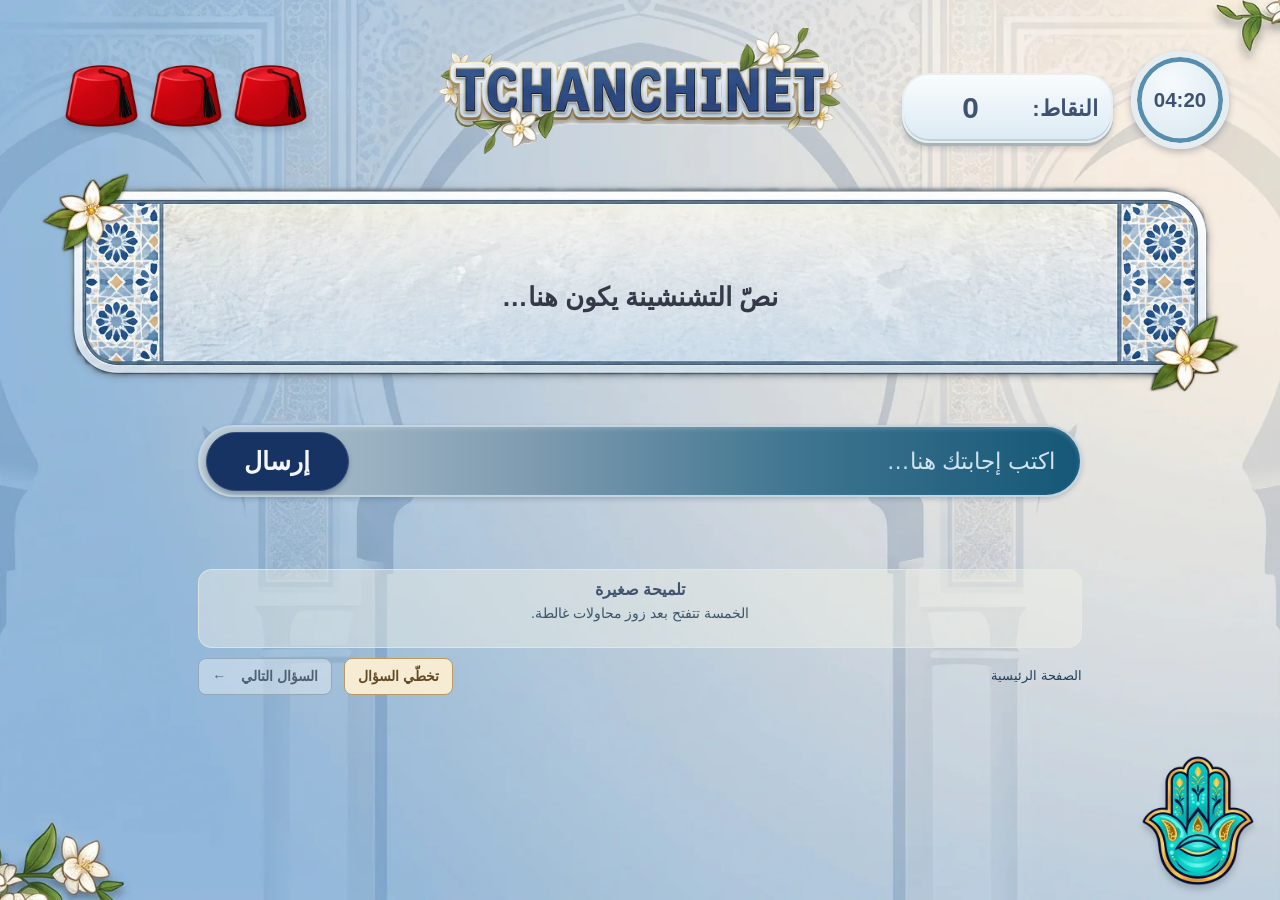
==== quiz.html @ f42209e3 "feat intializing the html and the css" ====
<!DOCTYPE html>
<html lang="ar" dir="rtl">
<head>
  <meta charset="utf-8">
  <meta name="viewport" content="width=device-width, initial-scale=1">
  <meta name="description" content="جاوب على التشنشينة: ثلاث محاولات، تلميحة بعد زوز أخطاء، وإمكانية تخطّي السؤال.">
  <title>تشنشينات — اللعب</title>
  <link rel="preload" as="image" href="assests/bg.4afab73f46.webp" type="image/webp">
  <link rel="stylesheet" href="styles.css">
  <link rel="stylesheet" href="quiz-shared.css">
  <link rel="stylesheet" href="quiz.css">
</head>
<body class="quiz-page">
  <a class="skip-link" href="#main">انتقل إلى المحتوى</a>
  <!-- After two errors: data-attempts-left="1" opens the khamsa artwork.
       JavaScript enables #hint-toggle. Clicking it sets data-hint-state="revealed".
       Reset the hint state and disabled button for each new question. -->
  <div id="quiz" class="game-screen" data-attempts-left="3" data-status="ready" data-hint-state="hidden">
    <header class="game-header">
      <div class="lives" aria-label="ثلاث محاولات متبقّية">
        <div class="chechias" aria-hidden="true">
          <span class="attempt" data-attempt="1"><img class="chechia-red" src="assests/red_chechia.c6699b2dd5.webp" alt="" width="1254" height="1254"><img class="chechia-gray" src="assests/gray_chechia.f84f7a8a7c.webp" alt="" width="1254" height="1254"></span>
          <span class="attempt" data-attempt="2"><img class="chechia-red" src="assests/red_chechia.c6699b2dd5.webp" alt="" width="1254" height="1254"><img class="chechia-gray" src="assests/gray_chechia.f84f7a8a7c.webp" alt="" width="1254" height="1254"></span>
          <span class="attempt" data-attempt="3"><img class="chechia-red" src="assests/red_chechia.c6699b2dd5.webp" alt="" width="1254" height="1254"><img class="chechia-gray" src="assests/gray_chechia.f84f7a8a7c.webp" alt="" width="1254" height="1254"></span>
        </div>
      </div>
      <a class="brand" href="index.html" aria-label="تشنشينات، الصفحة الرئيسية"><img src="assests/tchanchinet_logo.c576f576c8.webp" alt="تشنشينات" width="1516" height="470"></a>
      <div class="game-hud" aria-label="النقاط والوقت">
        <!-- Temporary CSS frames: score.png and countdown_timer.png are missing from the supplied pack. -->
        <p class="score-badge">النقاط: <strong id="score">0</strong></p>
        <div class="timer-group"><div class="timer-badge"><span id="timer" dir="ltr">04:20</span></div></div>
      </div>
    </header>

    <main id="main" class="quiz-main">
      <section class="ornament-panel question-panel" aria-labelledby="question-text">
        <img fetchpriority="high" class="panel-art" src="assests/questions_riddles_box.9d4d819e8c.webp" alt="" width="2172" height="724">
        <div class="panel-content question-content"><h1 id="question-text">نصّ التشنشينة يكون هنا…</h1></div>
      </section>

      <div class="answer-form">
        <label class="visually-hidden" for="answer">إجابتك</label>
        <div class="answer-row"><input id="answer" name="answer" type="text" dir="rtl" placeholder="اكتب إجابتك هنا…" autocomplete="off" aria-describedby="feedback"><button id="check-answer" class="send-button" type="button">إرسال</button></div>
        
      </div>

      <div class="quiz-support">
        <div id="feedback" class="feedback" role="status" aria-live="polite" aria-atomic="true">
          <p class="feedback-wrong"><strong>موش هي!</strong> جرّب إجابة أخرى.</p>
          <p class="feedback-correct"><strong>يعطيك الصحة!</strong> لقيت الإجابة الصحيحة.</p>
          <p class="feedback-exhausted">الإجابة الصحيحة هي: <strong id="correct-answer">الإجابة تكون هنا</strong>.</p>
        </div>
        <section id="hint-panel" class="hint-panel" aria-labelledby="hint-title"><h2 id="hint-title">تلميحة صغيرة</h2><p id="hint-help" class="hint-placeholder"><span class="hint-locked">الخمسة تتفتح بعد زوز محاولات غالطة.</span><span class="hint-available">انزل على عين الخمسة باش تشوف التلميحة.</span></p><div id="hint-content" class="hint-content" role="status" aria-live="polite"><p id="hint-text">التلميحة تكون هنا. معلومة صغيرة تعاونك تلقى الإجابة…</p></div></section>
        <div class="quiz-navigation"><a class="text-link" href="index.html">الصفحة الرئيسية</a><div class="quiz-actions"><button id="skip-question" class="skip-button" type="button">تخطّي السؤال</button><button id="next-question" class="next-button" type="button" disabled>السؤال التالي <span aria-hidden="true">←</span></button></div></div>
      </div>
    </main>
    <button id="hint-toggle" class="hamsa-decoration hint-toggle" type="button" aria-label="إظهار التلميحة" aria-controls="hint-content" aria-describedby="hint-help" aria-expanded="false" disabled>
      <img class="hamsa-closed" src="assests/hamsa_closed.fa600d37b2.webp" alt="" width="1254" height="1254">
      <img class="hamsa-open" src="assests/hamsa_open.4b87739d10.webp" alt="" width="1254" height="1254">
    </button>
  </div>
</body>
</html>
---- styles.css ----
/* Styles communs a toutes les pages */
.player-blue {
  --player-color: #3e79aa;
  --player-text: #244b7a;
  --player-background: #e4f0fa;
}

.player-gold {
  --player-color: #bf962f;
  --player-text: #795516;
  --player-background: #faf0d6;
}

.player-card {
  min-width: 0;
  border: 1px solid var(--player-color);
  border-radius: 12px;
  background: var(--player-background);
  color: var(--player-text);
}

.player-dot {
  display: inline-block;
  flex-shrink: 0;
  width: 10px;
  height: 10px;
  border-radius: 50%;
  background: var(--player-color);
}

:root {
  --navy: #183666;
  --ink: #343b49;
  --unit: 1px;
  --font: "Segoe UI", Tahoma, Arial, sans-serif;
}

* {
  box-sizing: border-box;
}

html {
  min-height: 100%;
  scroll-behavior: smooth;
}

body {
  margin: 0;
  min-height: 100vh;
  color: var(--ink);
  font-family: var(--font);
  line-height: 1.5;
  background: #aec9dc url("assests/bg.4afab73f46.webp") center center / cover fixed no-repeat;
}

h1,
p {
  margin: 0;
}

a {
  color: inherit;
  text-decoration: none;
}

img {
  display: block;
  max-width: 100%;
}

::selection {
  color: var(--navy);
  background: #f3d999;
}

:focus-visible {
  outline: 3px solid #153962;
  outline-offset: 6px;
}

[hidden] {
  display: none !important;
}

.skip-link {
  position: fixed;
  top: 10px;
  left: 10px;
  z-index: 10;
  padding: 10px 16px;
  border-radius: 8px;
  background: var(--navy);
  color: white;
  transform: translateY(-160%);
}

.skip-link:focus {
  transform: translateY(0);
}

.game-screen {
  position: relative;
  width: min(1376px, 100%);
  min-height: 100svh;
  margin-inline: auto;
  padding-bottom: calc(65 * var(--unit));
  isolation: isolate;
}

.game-header {
  direction: ltr;
  min-height: calc(175 * var(--unit));
  display: grid;
  grid-template-columns: minmax(0, 1fr) auto minmax(0, 1fr);
  align-items: start;
  gap: calc(18 * var(--unit));
  padding: calc(43 * var(--unit)) calc(70 * var(--unit)) 0;
}

.brand {
  grid-column: 2;
  display: block;
  width: calc(435 * var(--unit));
  justify-self: center;
}

.brand img {
  width: 100%;
  height: auto;
}

.ornament-panel {
  position: relative;
  margin-inline: auto;
}

.panel-art {
  position: absolute;
  z-index: -1;
  left: 0;
  top: 50%;
  width: 100%;
  height: auto;
  transform: translateY(-50%);
  pointer-events: none;
}

.panel-content {
  position: relative;
  min-width: 0;
  overflow-wrap: anywhere;
}

.rules-panel {
  width: calc(1030 * var(--unit));
  min-height: calc(350 * var(--unit));
  display: grid;
  align-items: center;
}

@media (max-width: 1376px) {
  :root {
    --unit: clamp(0.5px, 0.072675vw, 1px);
  }
}

@media (prefers-reduced-motion: reduce) {
  html {
    scroll-behavior: auto;
  }

  *,
    *::before,
    *::after {
    animation: none !important;
    transition: none !important;
  }
}

:root {
  --success: #276043;
  --error: #963633;
}

h2 {
  margin: 0;
}

button,
input {
  font: inherit;
}

button {
  cursor: pointer;
}

button:disabled {
  cursor: not-allowed;
}

.visually-hidden {
  position: absolute;
  width: 1px;
  height: 1px;
  padding: 0;
  margin: -1px;
  overflow: hidden;
  clip-path: inset(50%);
  white-space: nowrap;
  border: 0;
}

.page-actions {
  display: flex;
  justify-content: center;
  margin: calc(27 * var(--unit)) auto 0;
}

.game-button {
  display: inline-flex;
  align-items: center;
  justify-content: center;
  min-height: calc(72 * var(--unit));
  padding: calc(14 * var(--unit)) calc(45 * var(--unit));
  border: 3px solid #dcc48c;
  border-radius: 999px;
  background: linear-gradient(#294e79, #183666);
  color: #f3e0b4;
  font-size: max(16px, calc(24 * var(--unit)));
  font-weight: 700;
  text-align: center;
  box-shadow: 0 4px 8px rgb(42 52 68 / 23%);
  transition: transform 180ms ease, filter 180ms ease;
}

.game-button:hover {
  transform: translateY(-3px);
  filter: brightness(1.07);
}

.game-button:active {
  transform: translateY(0);
}

@media (max-width: 1100px), (max-height: 500px) {
  .rules-panel > .panel-art {
    display: none;
  }
  body {
    background-attachment: scroll;
  }

  .game-screen {
    width: min(100%, 1000px);
    height: 100svh;
    min-height: 560px;
    padding: 8px 12px;
    display: flex;
    flex-direction: column;
    gap: 8px;
  }

  .game-header {
    flex-shrink: 0;
    min-height: 0;
    grid-template-columns: 1fr 1fr;
    align-items: center;
    gap: 4px 8px;
    padding: 0;
  }

  .brand {
    grid-column: 1 / -1;
    grid-row: 1;
    width: clamp(170px, 25svh, 250px);
  }

  .rules-panel {
    width: 100%;
    min-height: 0;
    padding: 12px;
    border: 12px solid transparent;
    border-image: url("assests/rules_box.2c1fac0e9b.webp") 100 220 100 220 fill / 16px 24px / 0 stretch;
  }

  .page-actions {
    margin: 0;
  }

  .game-button {
    width: min(390px, 100%);
    min-height: 48px;
    padding: 8px 18px;
    font-size: 18px;
  }
}

@media (min-width: 600px) and (max-width: 1100px) and (min-height: 701px) {
  .game-screen {
    min-height: 680px;
    padding: 20px 28px;
    gap: 16px;
    font-size: 20px;
  }

  .brand {
    width: clamp(300px, 38vw, 420px);
  }

  .rules-panel {
    padding: 24px;
    border-width: 20px;
    border-image-width: 24px 35px;
  }

  .game-button {
    min-height: 60px;
    font-size: 24px;
  }
}
---- quiz-shared.css ----
/* Quiz : solo et deux joueurs */
.hint-toggle img {
  width: 100%;
  height: auto;
}

.lives {
  direction: rtl;
  grid-column: 1;
  grid-row: 1;
  margin-top: calc(33 * var(--unit));
}

.chechias,
.answer-row,
.quiz-navigation,
.quiz-actions,
.next-button {
  display: flex;
  align-items: center;
}

.chechias {
  gap: calc(16 * var(--unit));
}

.attempt {
  flex: 0 0 auto;
  width: calc(78 * var(--unit));
}

.attempt img {
  height: auto;
  filter: drop-shadow(0 4px 3px rgb(31 44 61 / 18%));
}

.chechia-gray,
.hamsa-open,
.hint-available,
.feedback-wrong,
.feedback-correct,
.feedback-exhausted,
.hint-content {
  display: none;
}

.hamsa-decoration {
  position: absolute;
  right: calc(18 * var(--unit));
  bottom: calc(15 * var(--unit));
  z-index: -1;
  width: calc(166 * var(--unit));
  height: auto;
  pointer-events: none;
  filter: drop-shadow(0 5px 3px rgb(36 52 66 / 23%));
}

.hint-toggle {
  z-index: 1;
  padding: 0;
  border: 0;
  border-radius: 45%;
  background: transparent;
  pointer-events: auto;
  transition: transform 180ms ease, filter 180ms ease;
}

.hint-toggle:not(:disabled):hover {
  transform: translateY(-3px);
}

.hint-toggle:not(:disabled):hover {
  filter: drop-shadow(0 0 9px rgb(220 178 83 / 65%));
}

.game-hud {
  grid-column: 3;
  grid-row: 1;
  display: flex;
  justify-content: flex-end;
  align-items: flex-start;
  gap: calc(23 * var(--unit));
  margin-top: calc(32 * var(--unit));
  margin-right: calc(-10 * var(--unit));
}

.timer-group {
  display: flex;
  flex-direction: column;
  align-items: center;
  gap: calc(5 * var(--unit));
}

.timer-badge {
  display: grid;
  place-items: center;
  width: calc(105 * var(--unit));
  height: calc(105 * var(--unit));
  border: calc(7 * var(--unit)) solid #e6edf0;
  border-radius: 50%;
  background: radial-gradient(circle at 40% 30%, #f6fafc, #d5e6ee);
  box-shadow: 0 3px 7px rgb(36 51 70 / 30%), inset 0 0 0 calc(5 * var(--unit)) #588ead;
  color: #405271;
  font-size: calc(22 * var(--unit));
  font-weight: 750;
}

#timer {
  display: block;
  width: 100%;
  text-align: center;
  line-height: 1;
  font-variant-numeric: tabular-nums;
  white-space: nowrap;
}

.question-panel {
  width: calc(1290 * var(--unit));
  min-height: 0;
  display: grid;
  align-items: center;
}

.question-content {
  padding: 0;
  text-align: center;
  overflow-wrap: anywhere;
  position: absolute;
  display: grid;
  grid-template-rows: minmax(0, 1fr);
  inset: calc(35 * var(--unit)) 10%;
}

.question-content h1 {
  color: #353846;
  font-size: max(17px, calc(28 * var(--unit)));
  font-weight: 650;
  line-height: 1.5;
  width: 100%;
  height: 100%;
  min-height: 0;
  padding: 2px;
  align-content: center;
  overflow: auto;
  scrollbar-width: thin;
}

.answer-form,
.quiz-support {
  width: calc(950 * var(--unit));
  margin: 0 auto;
}

.answer-row {
  position: relative;
  gap: calc(12 * var(--unit));
  min-height: calc(77 * var(--unit));
  padding: calc(5 * var(--unit)) calc(27 * var(--unit)) calc(5 * var(--unit)) calc(6 * var(--unit));
  border: 2px solid #c4d5df;
  border-radius: 999px;
  background: linear-gradient(270deg, #155777, #3f7590 32%, #7e9bb0 62%, #b7c8d3);
  box-shadow: 0 2px 5px rgb(22 56 86 / 22%), inset 0 2px 4px rgb(245 252 255 / 20%);
}

.answer-row input {
  min-width: 0;
  flex: 1;
  width: 100%;
  padding: calc(10 * var(--unit)) 0;
  border: 0;
  background: transparent;
  color: white;
  caret-color: #c8ffff;
  cursor: text;
  font-size: calc(25 * var(--unit));
  line-height: 1.4;
}

.answer-row input::placeholder {
  color: #d1e3ef;
  opacity: 1;
}

.answer-row input:focus {
  outline: 0;
}

.answer-row:focus-within {
  outline: 3px solid #214b75;
  outline-offset: 5px;
}

.send-button {
  position: relative;
  flex-shrink: 0;
  min-width: calc(154 * var(--unit));
  min-height: calc(63 * var(--unit));
  border: 1px solid #344e7b;
  border-radius: 999px;
  background: #163364;
  color: #f4f7ff;
  font-size: calc(27 * var(--unit));
  font-weight: 650;
  box-shadow: 0 3px 4px rgb(17 37 67 / 27%);
  transition: background-color 180ms ease;
}

.send-button:hover {
  background: #244b81;
}

.send-button:disabled {
  background: #586c89;
}

.feedback {
  min-height: 0;
  padding: calc(6 * var(--unit)) calc(14 * var(--unit));
  border: 1px solid transparent;
  border-radius: 12px;
  text-align: center;
  color: #354f67;
  font-size: max(12px, calc(16 * var(--unit)));
}

.hint-panel {
  margin-top: 0;
  padding: calc(10 * var(--unit)) calc(20 * var(--unit));
  border: 1px solid rgb(233 234 222 / 75%);
  border-radius: 14px;
  background: rgb(244 243 231 / 43%);
  text-align: center;
}

.hint-panel h2 {
  margin-bottom: 0;
  color: #405370;
  font-size: max(13px, calc(17 * var(--unit)));
  font-weight: 650;
}

.hint-panel p {
  color: #3c556c;
  font-size: max(12px, calc(15 * var(--unit)));
}

.quiz-navigation {
  justify-content: space-between;
  gap: 20px;
  margin-top: 0;
}

.quiz-actions {
  gap: 12px;
}

.skip-button,
.next-button {
  min-height: 38px;
  border-radius: 8px;
  font-size: 14px;
  font-weight: 650;
}

.skip-button {
  padding: 6px 17px;
  border: 1px solid #b89b5e;
  background: #f6ecd3;
  color: #634c25;
  transition: background-color 180ms ease;
}

.skip-button:hover {
  background: #ead6a8;
}

.text-link {
  font-size: max(12px, calc(14 * var(--unit)));
  color: #213f60;
  text-underline-offset: 4px;
}

.text-link:hover {
  text-decoration: underline;
}

.next-button {
  padding: 6px 13px;
  gap: 15px;
  border: 1px solid #627b91;
  background: rgb(244 248 250 / 70%);
  color: var(--navy);
}

.next-button:disabled {
  color: #4f6275;
  background: rgb(229 237 241 / 50%);
  border-color: #91a8b9;
}

.next-button:not(:disabled):hover {
  background: #f4ecd9;
}

[data-attempts-left="2"] [data-attempt="1"] .chechia-red,
[data-attempts-left="1"] [data-attempt="1"] .chechia-red,
[data-attempts-left="1"] [data-attempt="2"] .chechia-red,
[data-attempts-left="0"] .chechia-red {
  display: none;
}

[data-attempts-left="2"] [data-attempt="1"] .chechia-gray,
[data-attempts-left="1"] [data-attempt="1"] .chechia-gray,
[data-attempts-left="1"] [data-attempt="2"] .chechia-gray,
[data-attempts-left="0"] .chechia-gray {
  display: block;
}

[data-attempts-left="1"] .hamsa-closed,
[data-attempts-left="0"] .hamsa-closed,
[data-attempts-left="1"] .hint-locked,
[data-attempts-left="0"] .hint-locked {
  display: none;
}

[data-attempts-left="1"] .hamsa-open,
[data-attempts-left="0"] .hamsa-open {
  display: block;
}

[data-attempts-left="1"] .hint-available,
[data-attempts-left="0"] .hint-available {
  display: inline;
}

[data-attempts-left="1"][data-hint-state="revealed"] .hint-placeholder,
[data-attempts-left="0"][data-hint-state="revealed"] .hint-placeholder {
  display: none;
}

[data-attempts-left="1"][data-hint-state="revealed"] .hint-content,
[data-attempts-left="0"][data-hint-state="revealed"] .hint-content {
  display: block;
  animation: reveal 250ms ease both;
}

[data-attempts-left="1"] .hint-panel,
[data-attempts-left="0"] .hint-panel {
  background: #f4ebd3;
  border-color: #c5ae79;
}

[data-status="wrong"] .feedback-wrong,
[data-status="correct"] .feedback-correct,
[data-status="exhausted"] .feedback-exhausted {
  display: block;
}

[data-status="wrong"] .feedback {
  background: #fbebe6;
  border-color: #cc9792;
  color: var(--error);
}

[data-status="wrong"] .answer-row {
  border-color: var(--error);
}

[data-status="correct"] .feedback {
  background: #eaf4ec;
  border-color: #8fb69b;
  color: var(--success);
}

[data-status="correct"] .answer-row {
  border-color: var(--success);
}

[data-status="exhausted"] .feedback {
  background: #f4ebd3;
  border-color: #c5ae79;
  color: #6e542c;
}

@keyframes reveal {
  from {
    opacity: 0;
    transform: translateY(5px);
  }
  to {
    opacity: 1;
    transform: translateY(0);
  }
}

@media (min-width: 1101px) and (min-height: 501px) {
  .quiz-page .game-screen {
    --unit: min(1px, 0.072675vw, 0.130208svh);
    min-height: 0;
    height: 100svh;
    padding-bottom: 0;
    display: grid;
    grid-template-rows: calc(210 * var(--unit)) minmax(0, 1fr);
  }

  .quiz-page .game-header {
    position: relative;
    display: block;
    min-height: 0;
    height: 100%;
    padding: 0;
  }

  .quiz-page .brand {
    position: absolute;
    top: calc(30 * var(--unit));
    left: 50%;
    width: calc(435 * var(--unit));
    transform: translateX(-50%);
  }

  .quiz-page .lives {
    position: absolute;
    top: calc(65 * var(--unit));
    left: calc(70 * var(--unit));
    margin: 0;
  }

  .quiz-page .chechias {
    gap: calc(13 * var(--unit));
  }

  .quiz-page .attempt {
    height: calc(78 * var(--unit));
  }

  .quiz-page .attempt img {
    width: 100%;
    height: 100%;
    object-fit: contain;
  }

  .quiz-page .game-hud {
    position: absolute;
    top: calc(55 * var(--unit));
    right: calc(55 * var(--unit));
    margin: 0;
    display: grid;
    grid-template-columns: calc(226 * var(--unit)) calc(105 * var(--unit));
    gap: calc(20 * var(--unit));
  }

  .quiz-page .timer-group {
    width: calc(105 * var(--unit));
  }

  .quiz-page .quiz-main {
    min-height: 0;
    display: grid;
    grid-template-rows: calc(220 * var(--unit)) calc(100 * var(--unit)) minmax(0, 1fr);
    gap: calc(16 * var(--unit));
    padding-bottom: calc(18 * var(--unit));
  }

  .quiz-page .question-panel {
    height: 100%;
  }

  .quiz-page .answer-form {
    min-height: 0;
    align-self: center;
  }

  .quiz-page .quiz-support {
    min-height: 0;
    height: 100%;
    display: grid;
    grid-template-rows: calc(40 * var(--unit)) calc(85 * var(--unit)) calc(40 * var(--unit));
    align-content: start;
    gap: calc(10 * var(--unit));
  }

  .quiz-page .feedback {
    overflow: auto;
    scrollbar-width: thin;
  }

  .quiz-page .hint-panel {
    min-height: 0;
    display: grid;
    grid-template-rows: calc(25 * var(--unit)) minmax(0, 1fr);
  }

  .quiz-page .hint-panel h2 {
    line-height: 1.3;
  }

  .quiz-page .hint-placeholder,
      .quiz-page .hint-content {
    min-height: 0;
    max-height: 100%;
    overflow: auto;
    scrollbar-width: thin;
  }

  .quiz-page .quiz-navigation {
    min-height: 0;
  }

  .quiz-page .skip-button,
      .quiz-page .next-button {
    min-height: calc(40 * var(--unit));
    padding: calc(5 * var(--unit)) calc(14 * var(--unit));
  }

  .quiz-page .hamsa-decoration {
    width: calc(140 * var(--unit));
  }
}

@media (max-width: 1100px), (max-height: 500px) {
    .question-panel > .panel-art {
    display: none;
  }

  .quiz-main {
    flex: 1;
    min-height: 0;
    display: grid;
    grid-template-rows: minmax(100px, 1fr) 54px 180px;
    gap: 8px;
  }

  .lives {
    grid-column: 1;
    grid-row: 2;
    margin: 0;
  }

  .attempt {
    width: 32px;
  }

  .chechias {
    gap: 5px;
  }

  .game-hud {
    grid-column: 2;
    grid-row: 2;
    margin: 0;
    gap: 6px;
    align-items: center;
  }

  .timer-badge {
    width: 46px;
    height: 46px;
    border-width: 3px;
    font-size: 12px;
    box-shadow: 0 2px 4px #24334640, inset 0 0 0 3px #588ead;
  }

  .question-panel {
    width: 100%;
    height: 100%;
    border: 12px solid transparent;
    border-image: url("assests/questions_riddles_box.9d4d819e8c.webp") 190 220 190 220 fill / 18px 24px / 0 stretch;
  }

  .question-content {
    inset: 10px 12px;
  }

  .question-content h1 {
    font-size: clamp(18px, 2.6svh, 23px);
  }

  .answer-form,
    .quiz-support {
    width: 100%;
    margin: 0;
    min-height: 0;
  }

  .answer-row {
    height: 100%;
    min-height: 0;
    padding: 4px 12px 4px 4px;
    gap: 6px;
  }

  .answer-row input {
    padding: 6px 0;
    font-size: 16px;
  }

  .send-button {
    min-width: 65px;
    min-height: 44px;
    font-size: 19px;
  }

  .quiz-support {
    display: grid;
    grid-template-rows: 32px 64px 72px;
    gap: 6px;
  }

  .feedback {
    padding: 3px 8px;
    font-size: 13px;
    overflow: auto;
  }

  .hint-panel {
    margin: 0;
    padding: 4px 66px 4px 8px;
    min-height: 0;
    display: grid;
    grid-template-rows: 22px minmax(0, 1fr);
  }

  .hint-panel h2 {
    font-size: 14px;
  }

  .hint-panel p {
    font-size: 13px;
  }

  .hint-placeholder,
    .hint-content {
    min-height: 0;
    overflow: auto;
  }

  .hamsa-decoration {
    right: 18px;
    bottom: 90px;
    width: 54px;
  }

  .quiz-navigation {
    flex-direction: column-reverse;
    align-items: stretch;
    justify-content: space-between;
    gap: 4px;
    margin: 0;
  }

  .quiz-actions {
    gap: 6px;
  }

  .quiz-actions > button {
    flex: 1;
    min-width: 0;
    min-height: 44px;
    padding: 5px 6px;
    justify-content: center;
    gap: 4px;
    font-size: 13px;
  }

  .text-link {
    align-self: center;
    font-size: 14px;
  }
}

@media (min-width: 600px) and (max-width: 1100px) and (min-height: 701px) {
  .quiz-main {
    grid-template-rows: minmax(140px, 1fr) 68px 218px;
    gap: 12px;
  }

  .attempt {
    width: 46px;
  }

  .timer-badge {
    width: 64px;
    height: 64px;
    font-size: 17px;
  }

  .question-content {
    inset: 18px 24px;
  }

  .question-content h1 {
    font-size: clamp(25px, 3vw, 32px);
  }

  .answer-row input {
    font-size: 22px;
  }

  .send-button {
    min-width: 100px;
    min-height: 56px;
    font-size: 25px;
  }

  .quiz-support {
    grid-template-rows: 38px 84px 80px;
    gap: 8px;
  }

  .feedback,
    .hint-panel p,
    .text-link {
    font-size: 18px;
  }

  .hint-panel {
    padding: 8px 90px 8px 16px;
    grid-template-rows: 28px minmax(0, 1fr);
  }

  .hint-panel h2 {
    font-size: 21px;
  }

  .hamsa-decoration {
    width: 72px;
    right: 36px;
    bottom: 114px;
  }

  .quiz-actions > button {
    min-height: 48px;
    font-size: 18px;
  }
}
---- quiz.css ----
/* Score du mode solo */
.score-badge {
  direction: rtl;
  display: flex;
  justify-content: center;
  align-items: baseline;
  gap: calc(9 * var(--unit));
  width: 100%;
  min-height: 0;
  margin-top: calc(24 * var(--unit));
  padding: calc(10 * var(--unit)) calc(14 * var(--unit));
  border: 2px solid #e9eef1;
  border-radius: calc(29 * var(--unit));
  background: linear-gradient(#f9fcfd, #dceaf4);
  box-shadow: 0 3px 1px #a7b3b7, 0 5px 6px rgb(34 48 67 / 20%), inset 0 -2px 0 #c2d2dc;
  color: #405271;
  font-size: calc(24 * var(--unit));
  font-weight: 700;
}

.score-badge strong {
  font-size: calc(32 * var(--unit));
  line-height: 1;
}

@media (min-width: 1101px) and (min-height: 501px) {
  .quiz-page .score-badge {
    height: calc(75 * var(--unit));
    display: grid;
    grid-template-columns: auto minmax(0, 1fr);
    align-items: center;
  }

  .quiz-page .score-badge strong {
    display: block;
    width: 100%;
    text-align: center;
  }

  .quiz-page .score-badge strong {
    font-variant-numeric: tabular-nums;
    white-space: nowrap;
  }
}

@media (max-width: 1100px), (max-height: 500px) {
  .score-badge {
    width: 92px;
    min-height: 36px;
    margin: 0;
    padding: 6px;
    gap: 5px;
    border-radius: 17px;
    font-size: 12px;
  }
  .score-badge strong {
    font-size: 22px;
  }
}
@media (min-width: 600px) and (max-width: 1100px) and (min-height: 701px) {
  .score-badge {
    width: 155px;
    min-height: 52px;
    font-size: 18px;
  }
  .score-badge strong {
    font-size: 30px;
  }
}
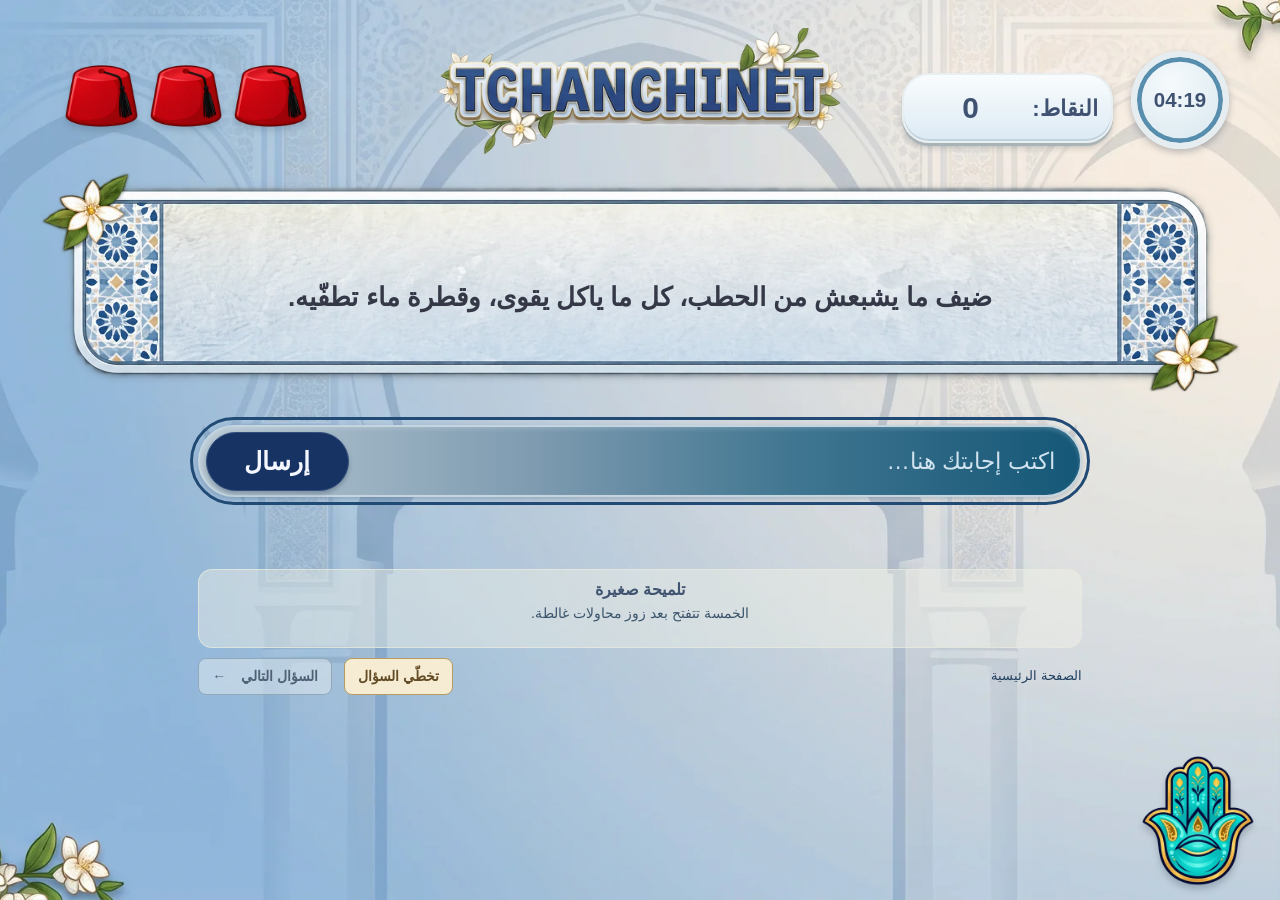
==== commit 04b0a087: "game-logic" ====
--- a/quiz.html
+++ b/quiz.html
@@ -59,5 +59,6 @@
       <img class="hamsa-open" src="assests/hamsa_open.4b87739d10.webp" alt="" width="1254" height="1254">
     </button>
   </div>
+<script src="quiz.js" defer></script>
 </body>
 </html>
